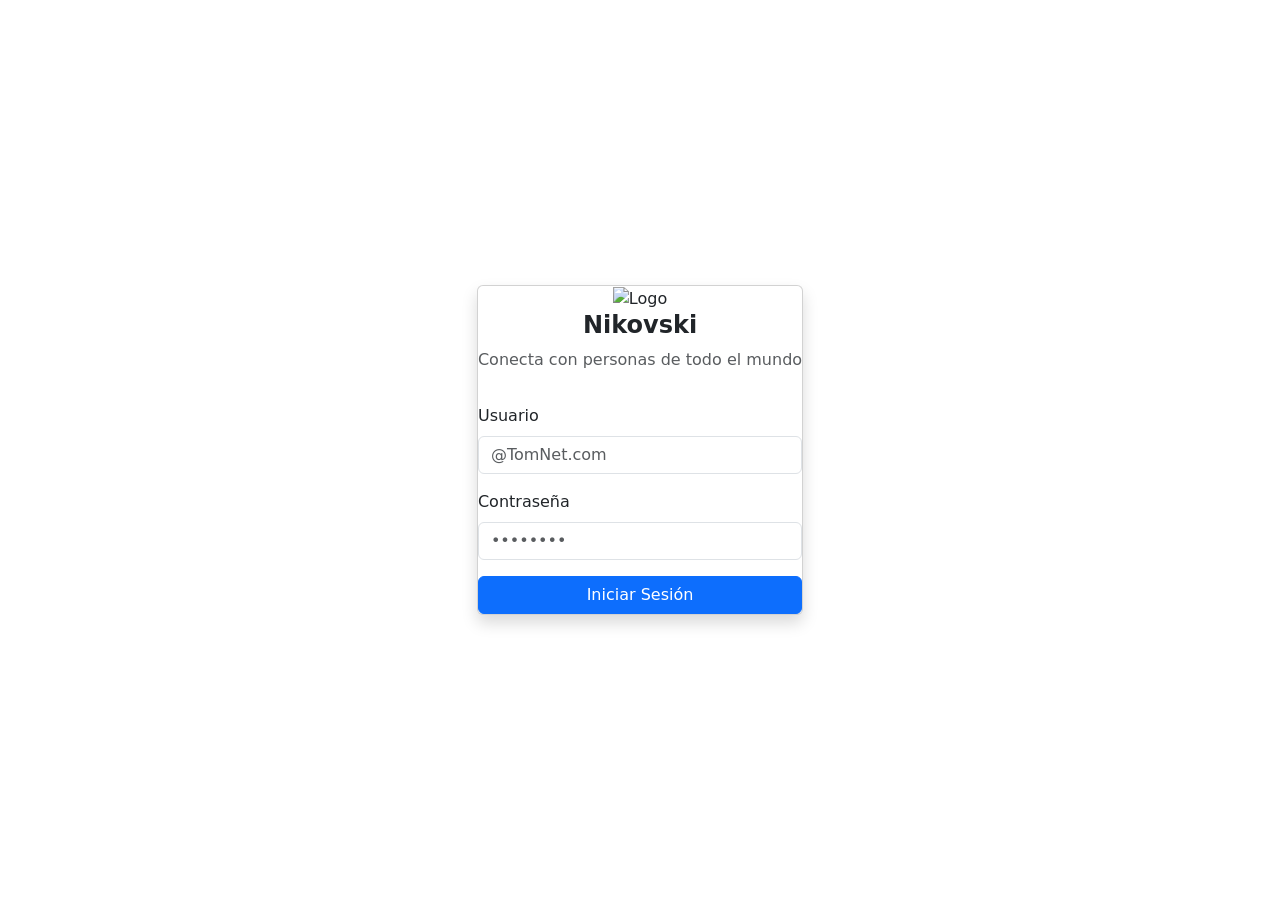
==== index.html @ 05be53af "index afuera" ====
<!doctype html>
<html lang="en">
  <head>
    <meta charset="UTF-8" />
    <meta name="viewport" content="width=device-width, initial-scale=1.0" />
    <link
      href="https://cdn.jsdelivr.net/npm/bootstrap@5.3.8/dist/css/bootstrap.min.css"
      rel="stylesheet"
      integrity="sha384-sRIl4kxILFvY47J16cr9ZwB07vP4J8+LH7qKQnuqkuIAvNWLzeN8tE5YBujZqJLB"
      crossorigin="anonymous"
    />
    <link rel="stylesheet" href="/Primer_Modulo/style.css" />
    <title>Inicio</title>
  </head>
  <body>
    <main>
      <!--Inicio-->
      <section class="d-flex justify-content-center align-items-center vh-100">
        <div class="card shadow login-card">
          <div class="text-center mb-3">
            <div class="logo">
              <img src="/Primer_Modulo/Imagenes/Logo.png" alt="Logo" />
            </div>

            <h4 class="fw-bold">Nikovski</h4>
            <p class="text-muted">Conecta con personas de todo el mundo</p>
          </div>

          <form id="loginForm">
            <div class="mb-3">
              <label class="form-label">Usuario</label>
              <input
                type="email"
                class="form-control"
                placeholder="@TomNet.com"
              />
            </div>

            <div class="mb-3">
              <label class="form-label">Contraseña</label>
              <input
                type="password"
                class="form-control"
                placeholder="••••••••"
              />
            </div>

            <button type="submit" class="btn btn-primary w-100">
              Iniciar Sesión
            </button>
          </form>
        </div>
      </section>
    </main>

    <script
      src="https://cdn.jsdelivr.net/npm/bootstrap@5.3.8/dist/js/bootstrap.bundle.min.js"
      integrity="sha384-FKyoEForCGlyvwx9Hj09JcYn3nv7wiPVlz7YYwJrWVcXK/BmnVDxM+D2scQbITxI"
      crossorigin="anonymous"
    ></script>
    <script src="/Primer_Modulo/script.js"></script>
  </body>
</html>
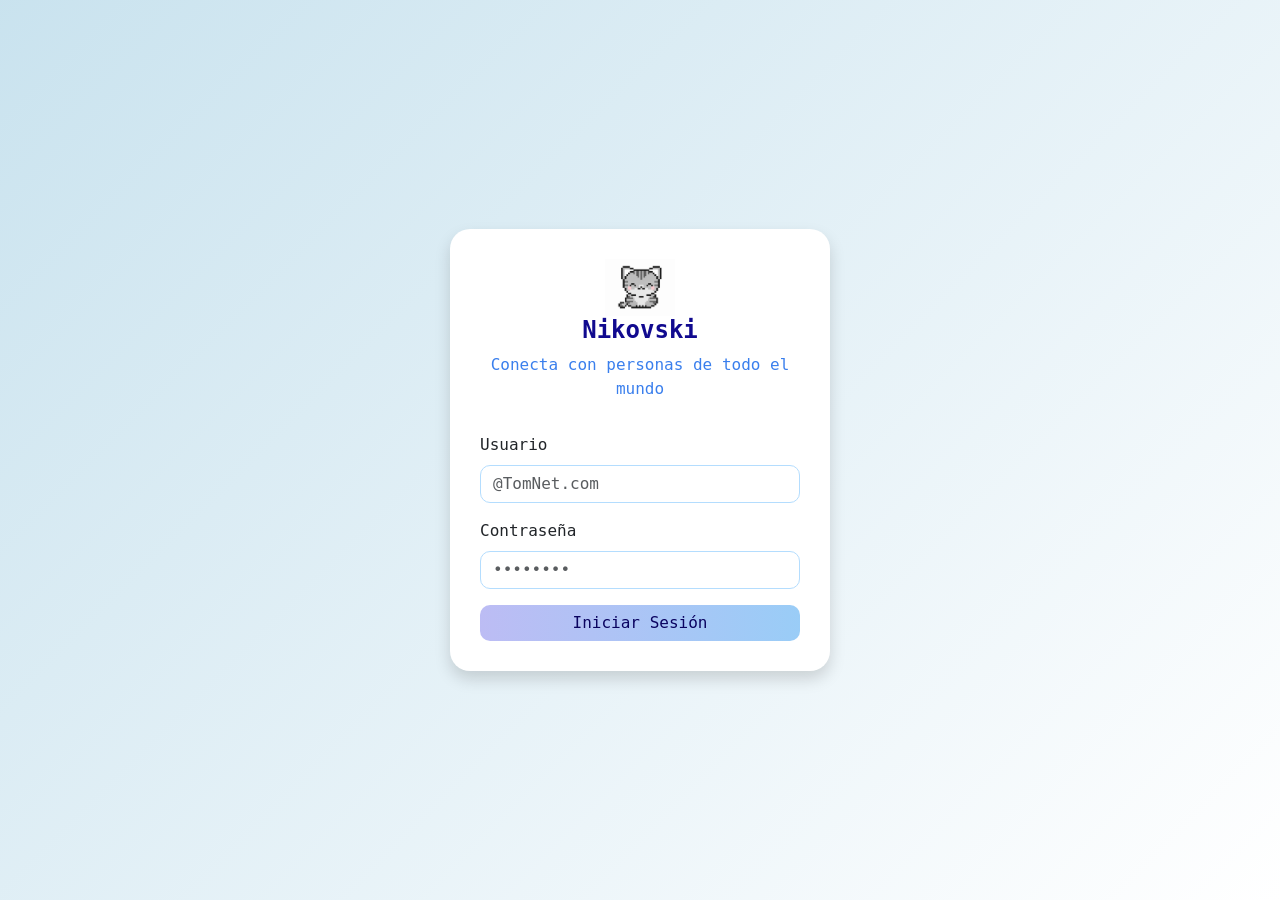
==== commit 918323dd: "moviendo todo" ====
--- a/index.html
+++ b/index.html
@@ -9,7 +9,7 @@
       integrity="sha384-sRIl4kxILFvY47J16cr9ZwB07vP4J8+LH7qKQnuqkuIAvNWLzeN8tE5YBujZqJLB"
       crossorigin="anonymous"
     />
-    <link rel="stylesheet" href="/Primer_Modulo/style.css" />
+    <link rel="stylesheet" href="style.css" />
     <title>Inicio</title>
   </head>
   <body>
@@ -19,7 +19,7 @@
         <div class="card shadow login-card">
           <div class="text-center mb-3">
             <div class="logo">
-              <img src="/Primer_Modulo/Imagenes/Logo.png" alt="Logo" />
+              <img src="Logo.png" alt="Logo" />
             </div>
 
             <h4 class="fw-bold">Nikovski</h4>
@@ -58,6 +58,6 @@
       integrity="sha384-FKyoEForCGlyvwx9Hj09JcYn3nv7wiPVlz7YYwJrWVcXK/BmnVDxM+D2scQbITxI"
       crossorigin="anonymous"
     ></script>
-    <script src="/Primer_Modulo/script.js"></script>
+    <script src="script.js"></script>
   </body>
 </html>
--- a/style.css
+++ b/style.css
@@ -0,0 +1,128 @@
+/* Fondo degradado */
+body {
+  margin: 0;
+  height: 100vh;
+  background: linear-gradient(135deg, #a4cfe397, #ffffff66);
+  font-family: "monospace", monospace;
+}
+/*logo*/
+
+.logo img {
+  width: 70px;
+  height: auto;
+}
+
+/* Tarjeta */
+.login-card {
+  border-radius: 20px;
+  padding: 30px;
+  width: 100%;
+  max-width: 380px;
+  border: none;
+}
+
+/* Título */
+h4 {
+  color: #110a8f;
+}
+
+/* Texto secundario */
+.text-muted {
+  color: #3a7fed !important;
+}
+
+/* Inputs */
+.form-control {
+  border-radius: 10px;
+  border: 1px solid #b4ddfe;
+}
+
+.form-control:focus {
+  border-color: #84cafc;
+  box-shadow: 0 0 0 0.2rem #84c6fc40;
+}
+
+/* Botón */
+.btn-primary {
+  background: linear-gradient(90deg, #1616d949, #3a9def83);
+  border: none;
+  border-radius: 10px;
+  color: #0a0360;
+  font-weight: 500;
+}
+
+.btn-primary:hover {
+  opacity: 0.9;
+}
+
+/*HOME*/
+.custom-navbar {
+  background-color: #ffffff;
+}
+
+.text-pink {
+  color: #2d0534;
+  font-size: 1.5rem;
+}
+
+.search-box {
+  width: 40%;
+}
+
+.search-box input {
+  border-radius: 50px;
+  border: none;
+  padding: 8px 15px;
+  background-color: #e9fbfe53;
+}
+
+.icons i {
+  font-size: 1.2rem;
+  color: #150998b8;
+  cursor: pointer;
+}
+
+.subheader {
+  background-color: #ede9fe;
+  padding: 8px;
+  color: #7c3aed;
+}
+
+img.rounded-circle {
+  object-fit: cover;
+}
+
+.icon-btn {
+  border: none;
+  background: transparent;
+  padding: 0;
+}
+
+.like-icon {
+  color: #9ca3af; /* gris */
+  transition: 0.3s;
+  border: none;
+}
+
+.like-btn.active .like-icon {
+  color: #e6a4b4; /* tu rosado */
+  border: none;
+}
+
+@media (max-width: 576px) {
+  #btnPublicar {
+    width: 100%;
+  }
+}
+
+/* Perfil */
+.online-dot {
+  position: absolute;
+  bottom: 5px;
+  right: 5px;
+  width: 15px;
+  height: 15px;
+  background-color: #22c55e; /* verde */
+  border-radius: 50%;
+  border: 2px solid white;
+}
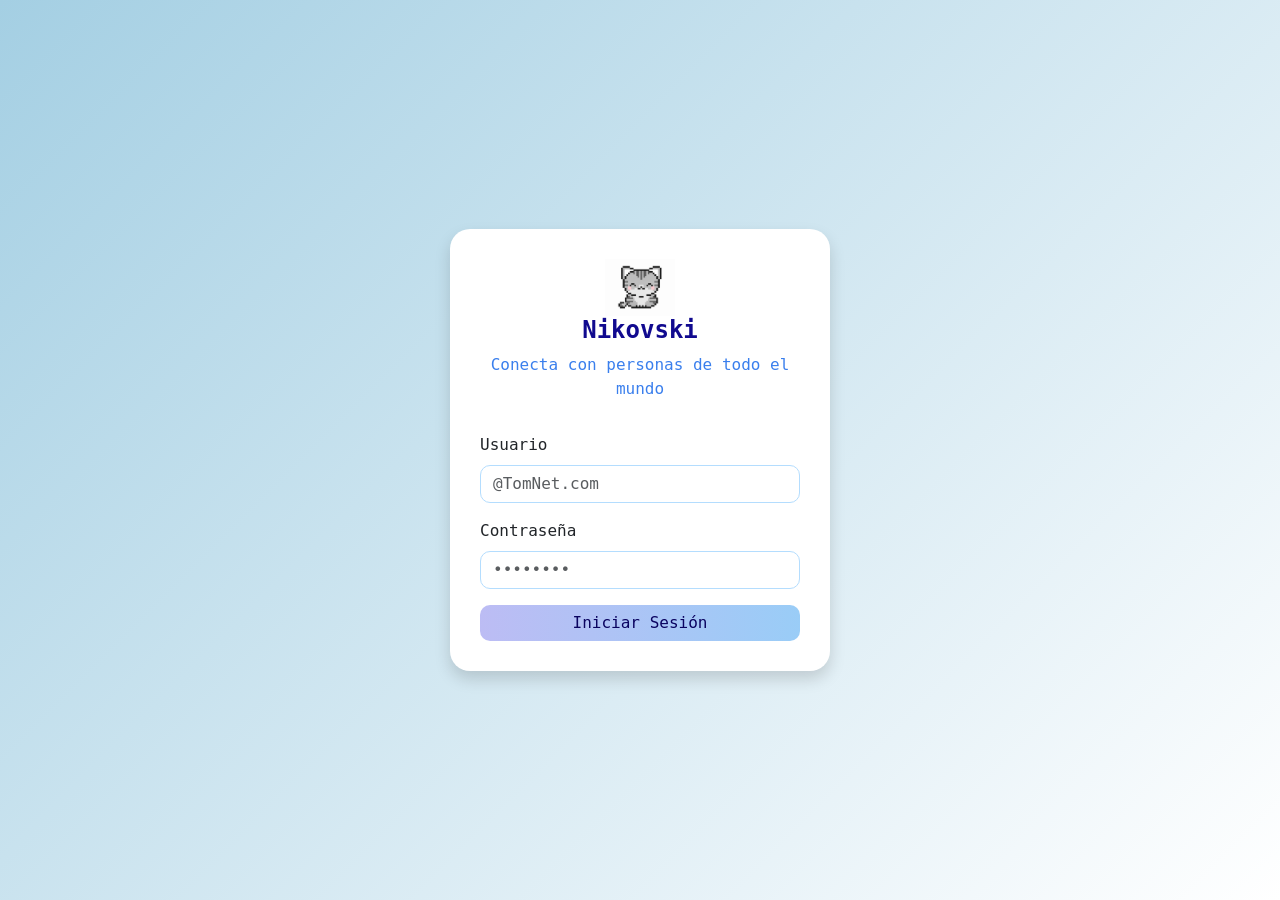
==== commit bf46d76f: "organizando" ====
--- a/index.html
+++ b/index.html
@@ -19,7 +19,7 @@
         <div class="card shadow login-card">
           <div class="text-center mb-3">
             <div class="logo">
-              <img src="Logo.png" alt="Logo" />
+              <img src="/Imagenes/Logo.png" alt="Logo" />
             </div>
 
             <h4 class="fw-bold">Nikovski</h4>
--- a/style.css
+++ b/style.css
@@ -1,9 +1,17 @@
 /* Fondo degradado */
 body {
   margin: 0;
-  height: 100vh;
-  background: linear-gradient(135deg, #a4cfe397, #ffffff66);
-  font-family: "monospace", monospace;
+  padding: 0;
+  min-height: 100%;
+  background: linear-gradient(135deg, #a4cfe3, #ffffff);
+  font-family: monospace;
+}
+
+/* Evita fondos extra */
+main,
+section,
+.container {
+  background: transparent;
 }
 /*logo*/
 
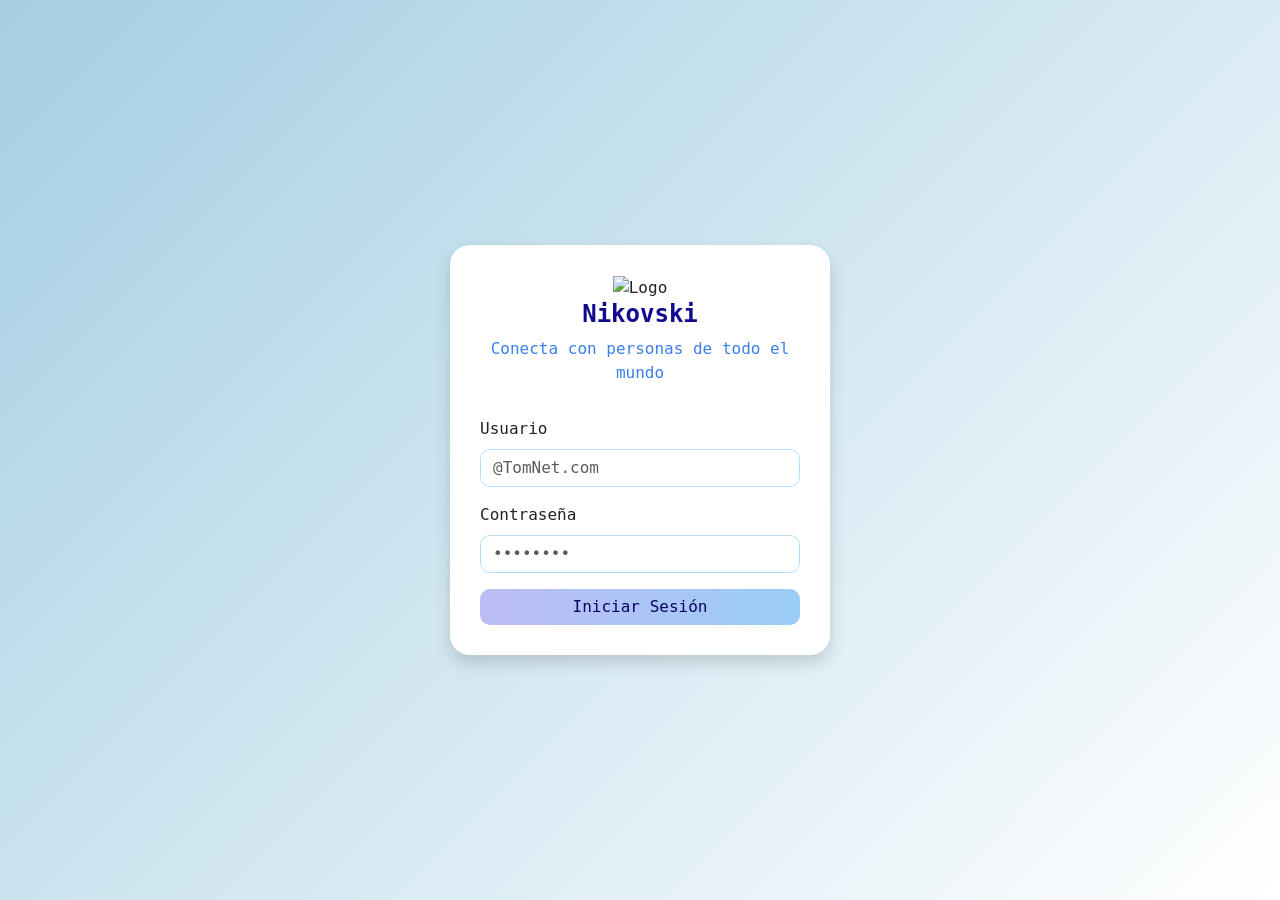
==== commit c33ef51d: "Organizando" ====
--- a/index.html
+++ b/index.html
@@ -19,7 +19,7 @@
         <div class="card shadow login-card">
           <div class="text-center mb-3">
             <div class="logo">
-              <img src="/Imagenes/Logo.png" alt="Logo" />
+              <img src="/Primer_Modulo/imagenes/Logo.png" alt="Logo" />
             </div>
 
             <h4 class="fw-bold">Nikovski</h4>
